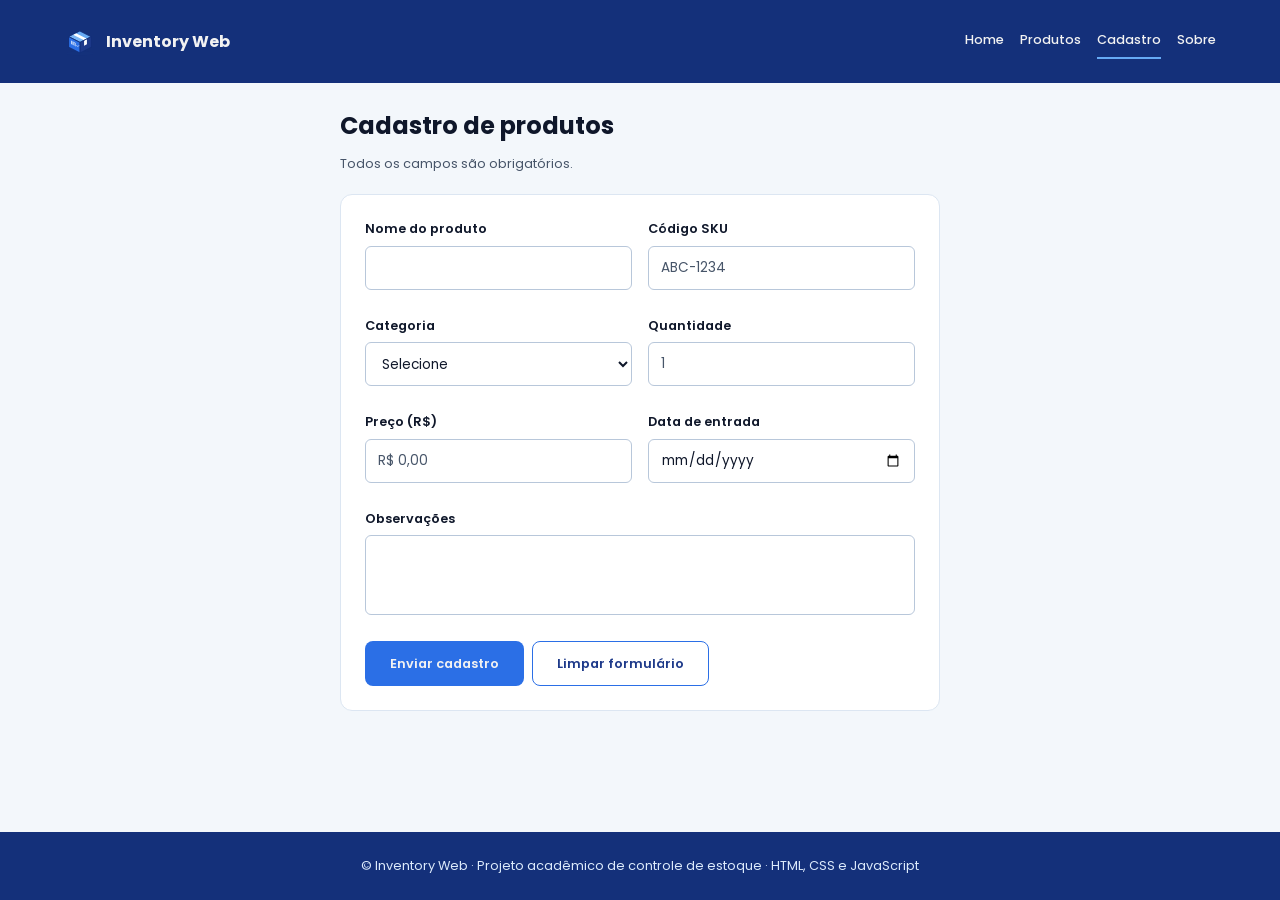
==== form.html @ a13311a4 "Inventory Web - Parte 1 (HTML, CSS e JavaScript)" ====
<!DOCTYPE html>
<html lang="pt-BR">

<head>
    <meta charset="UTF-8">
    <meta name="viewport" content="width=device-width, initial-scale=1.0">
    <title>Cadastro - Inventory Web</title>

    <link rel="icon" href="./imagens/favicon.svg" type="image/svg+xml">

    <link rel="stylesheet" href="./estilos/style.css">

    <script src="./scripts/main.js" defer></script>
    <script src="./scripts/form.js" defer></script>
</head>

<body>

    <div id="header-container"></div>

    <main class="pagina-cadastro">

        <h1>Cadastro de produtos</h1>
        <p>Todos os campos são obrigatórios.</p>

        <form id="form-produto" action="./formAction.html" method="get">
            <input type="hidden" id="idCadastro" name="idCadastro">
            <div class="campo">
                <label for="nome">Nome do produto</label>
                <input type="text" id="nome" name="nome" minlength="3" maxlength="100" required>
                <small class="mensagem" id="mensagem-nome"></small>
            </div>

            <div class="campo">
                <label for="sku">Código SKU</label>
                <input type="text" id="sku" name="sku" pattern="[A-Z]{3}-[0-9]{4}" placeholder="ABC-1234" maxlength="8" required>
                <small class="mensagem" id="mensagem-sku"></small>
            </div>
            <div class="campo">
                <label for="categoria">Categoria</label>
                <select name="categoria" id="categoria" required>
                    <option value="" disabled selected>Selecione</option>
                    <option value="hardware">Hardware</option>
                    <option value="perifericos">Periféricos</option>
                    <option value="redes">Redes</option>
                    <option value="cabos">Cabos</option>
                    <option value="moveis">Móveis</option>
                    <option value="monitor">Monitores</option>
                </select>
                <small class="mensagem" id="mensagem-categoria"></small>
            </div>
            <div class="campo">
                <label for="quantidade">Quantidade</label>
                <input type="number" id="quantidade" name="quantidade" min="1" step="1" placeholder="1" required>
                <small class="mensagem" id="mensagem-quantidade"></small>
            </div>
            <div class="campo">
                <label for="preco">Preço (R$)</label>
                <input type="number" id="preco" name="preco" min="0" step="0.01" placeholder="R$ 0,00" required>
                <small class="mensagem" id="mensagem-preco"></small>
            </div>
            <div class="campo">
                <label for="data">Data de entrada</label>
                <input type="date" id="data" name="data" required>
                <small class="mensagem" id="mensagem-data"></small>
            </div>
            <div class="campo">
                <label for="observacoes">Observações</label>
                <textarea id="observacoes" name="observacoes" maxlength="255" required></textarea>
                <small class="mensagem" id="mensagem-observacoes"></small>
            </div>

            <div class="btn-cadastro">
                <button type="submit" class="botao botao-principal">Enviar cadastro</button>
                <button type="reset" class="botao botao-secundario">Limpar formulário</button>
            </div>
        </form>
    </main>

    <div id="footer-container"></div>
</body>

</html>
---- estilos/style.css ----
/* FONTES */
@font-face {
    font-family: 'Poppins';
    src: url('../fontes/Poppins-Regular.ttf') format('truetype');
    font-weight: 400;
    font-style: normal;
    font-display: swap;
}

@font-face {
    font-family: 'Poppins';
    src: url('../fontes/Poppins-Medium.ttf') format('truetype');
    font-weight: 500;
    font-style: normal;
    font-display: swap;
}

@font-face {
    font-family: 'Poppins';
    src: url('../fontes/Poppins-SemiBold.ttf') format('truetype');
    font-weight: 600;
    font-style: normal;
    font-display: swap;
}

@font-face {
    font-family: 'Poppins';
    src: url('../fontes/Poppins-Bold.ttf') format('truetype');
    font-weight: 700;
    font-style: normal;
    font-display: swap;
}

@font-face {
    font-family: 'Poppins';
    src: url('../fontes/Poppins-ExtraBold.ttf') format('truetype');
    font-weight: 800;
    font-style: normal;
    font-display: swap;
}


/* VARIÁVEIS E RESET */
:root {
    --cor-texto-principal: #0F172A;
    --cor-texto-secundario: #475569;
    --cor-texto-branco: #F2F2F2;
    --cor-texto-azul: #2563EB;
    --cor-primaria: #2B6FE6;
    --cor-primaria-escura: #1E3A8A;
    --cor-titulo: #173B82;
    --cor-azul-escuro: #294C79;
    --cor-cabecalho: #14307A;
    --cor-secundaria: #66AAF5;
    --cor-fundo-claro: #F3F7FB;
    --cor-fundo-azul-claro: #F1F6FC;
    --cor-destaque-suave: #DCEAFB;
    --cor-borda: #DCE6F2;
    --cor-borda-campo: #B8C7DA;
    --cor-borda-card: #D5E2F5;
    --cor-sucesso: #1F7A4D;
    --cor-erro: #A62E2E;
    --fonte-padrao: 'Poppins', sans-serif;
}


* {
    margin: 0;
    padding: 0;
    box-sizing: border-box;
}

body {
    display: flex;
    flex-direction: column;
    min-height: 100vh;
    font-family: var(--fonte-padrao);
    color: var(--cor-texto-principal);
    background-color: var(--cor-fundo-claro);
    line-height: 1.6;
    overflow-x: hidden;
}

main {
    flex: 1;
}

a {
    text-decoration: none;
    color: inherit;
}

ul,
ol {
    list-style: none;
}

img {
    max-width: 100%;
    display: block;
}

.container {
    width: 100%;
    max-width: 1200px;
    margin: 0 auto;
    padding: 0 1.5rem;
}

input::placeholder,
textarea::placeholder {
    color: var(--cor-texto-secundario);
    opacity: 1;
}

.mensagem.erro {
    color: var(--cor-erro);
}

.mensagem.sucesso {
    color: var(--cor-sucesso);
}

/* BOTÕES */
.botao {
    display: inline-flex;
    align-items: center;
    justify-content: center;
    padding: 12px 24px;
    border: 1px solid transparent;
    border-radius: 8px;
    font-family: inherit;
    font-size: 0.8rem;
    font-weight: 600;
    line-height: 1.5;
    white-space: nowrap;
    cursor: pointer;
    transition: background-color 0.2s, transform 0.2s;
}

.botao:hover {
    transform: translateY(-1px);
}

.botao:active {
    transform: none;
}

.botao:focus-visible {
    outline: 3px solid rgba(47, 111, 237, 0.35);
    outline-offset: 3px;
}

.botao-principal {
    background-color: var(--cor-primaria);
    color: var(--cor-texto-branco);
}

.botao-principal:hover {
    background-color: var(--cor-primaria-escura);
}

.botao-secundario {
    background-color: transparent;
    color: var(--cor-primaria-escura);
    border-color: var(--cor-primaria);
}

.botao-secundario:hover {
    background-color: var(--cor-destaque-suave);
}

/* HEADER E FOOTER */
header {
    background-color: var(--cor-cabecalho);
    color: var(--cor-texto-branco);
}

.header-conteudo {
    display: flex;
    flex-wrap: wrap; 
    gap: 0.5rem 1rem; 
    padding-block: 0.5rem;
    align-items: center;
    justify-content: space-between;
    min-height: 68px;
}

.header-nav {
    display: flex;
    align-items: center;
    justify-content: space-between;
    padding: 1rem 0;
}

.header-logo {
    display: inline-flex;
    align-items: center;
    gap: 0.65rem;
    flex-shrink: 0;
}

.header-logo-img {
    width: 32px;
    height: 32px;
    object-fit: contain;
}

.header-logo-nome {
    font-size: 1rem;
    font-weight: 700;
}

.header-menu {
    display: flex;
    gap: 1rem; 
    flex-wrap: wrap;
    align-items: center;
}

.header-menu a {
    display: inline-block;
    padding: 0.4rem 0;
    font-size: 0.8rem;
    font-weight: 500;
    border-bottom: 2px solid transparent;
}

.header-menu a.active {
    border-bottom-color: var(--cor-secundaria);
}

.site-footer {
    background-color: var(--cor-cabecalho);
    color: var(--cor-destaque-suave);
}

.footer-conteudo {
    padding-block: 1.5rem;
}

.footer-texto {
    font-size: 0.8rem;
    text-align: center;
}

/* HOME */
.hero {
    padding-block: 1.5rem 2rem;
}

.hero-conteudo {
    display: flex;
    align-items: flex-start;
    justify-content: space-between;
    gap: 2rem;
}

.hero-info {
    flex: 1;
    display: flex;
    flex-direction: column;
    gap: 1rem;
    padding-top: 1.5rem;
}

.hero-etiqueta {
    display: inline-block;
    margin-bottom: 0.8rem;
    padding: 0.2rem 0.65rem;
    background-color: var(--cor-destaque-suave);
    color: var(--cor-primaria-escura);
    border-radius: 999px;
    font-size: 0.8rem;
    font-weight: 600;
}

.hero-texto {
    max-width: 560px;
}

.hero-texto h1 {
    font-size: clamp(1.5rem, 4vw, 2rem);
    line-height: 1.3;
}

.hero-texto p {
    color: var(--cor-texto-secundario);
}

.hero-description {
    font-size: clamp(1rem, 2.5vw, 1.1rem);
    line-height: 1.65;
}

.hero-acoes {
    display: flex;
    flex-wrap: wrap;
    gap: 0.75rem;
}

.hero-imagem {
    width: 100%;
    max-width: 420px;
}

.subtitulo {
    margin-bottom: 24px;
}

.funcionalidades-lista {
    display: flex;
    flex-wrap: wrap;
    gap: 16px;
    margin-bottom: 2rem;
}

.funcionalidade-card {
    flex: 1 1 250px;
    padding: 12px;
    border: 1px solid var(--cor-borda);
    border-radius: 8px;
}

.funcionalidade-card h3 {
    color: var(--cor-primaria-escura);
}

.funcionalidade-card p {
    color: var(--cor-texto-secundario);
}

.funcionalidade-icone {
    margin-bottom: 8px;
}

/* CADASTRO */
.campo input,
.campo select,
.campo textarea,
.filtro-campo input,
.filtro-campo select {
    width: 100%;
    min-height: 44px;
    padding: 10px 12px;
    font-family: inherit;
    font-size: 0.85rem;
    color: var(--cor-texto-principal);
    background-color: white;
    border: 1px solid var(--cor-borda-campo);
    border-radius: 6px;
    outline: none;
    transition: border-color 0.2s, box-shadow 0.2s;
}

.campo input:focus,
.campo select:focus,
.campo textarea:focus,
.filtro-campo input:focus,
.filtro-campo select:focus {
    border-color: var(--cor-primaria);
    box-shadow: 0 0 0 3px rgba(43, 111, 230, 0.12);
}

.campo textarea {
    min-height: 80px;
    resize: none;
}

.campo,
.filtro-campo {
    display: flex;
    flex-direction: column;
    gap: 6px;
    min-width: 0;
}

.campo label,
.filtro-campo label {
    font-size: 0.8rem;
    font-weight: 600;
}

.campo small {
    font-size: 10px;
    line-height: 1.4;
    color: var(--cor-texto-secundario);
}

.pagina-cadastro {
    width: 100%;
    max-width: 640px;
    margin: 0 auto;
    padding: 24px clamp(12px, 4vw, 20px);
}

.pagina-cadastro h1 {
    margin-bottom: 8px;
    font-size: 1.5rem;
    font-weight: 700;
}

.pagina-cadastro p {
    font-size: 0.8rem;
    color: var(--cor-texto-secundario);
    margin-bottom: 20px;
}

.pagina-cadastro form {
    display: grid;
    grid-template-columns: repeat(2, minmax(0, 1fr));
    gap: 20px 16px;
    padding: clamp(14px, 4vw, 24px);
    background-color: white;
    border: 1px solid var(--cor-borda);
    border-radius: 12px;
}

.campo:has(#observacoes) {
    grid-column: 1 / -1;
}

.btn-cadastro {
    display: flex;
    flex-wrap: wrap;
    gap: 8px;
    grid-column: 1 / -1;
}

/* RESULTADO DO CADASTRO */
.pagina-resultado {
    width: 100%;
    max-width: 640px;
    margin: 0 auto;
    padding: clamp(24px, 5vw, 40px) clamp(12px, 4vw, 24px) 36px;
}

.resultado-cabecalho {
    display: flex;
    align-items: center;
    gap: 16px;
    margin-bottom: 36px;
}

.resultado-cabecalho > div:last-child {
    flex: 1;
    min-width: 0;
}

.resultado-cabecalho h1 {
    margin-bottom: 8px;
    font-size: clamp(1.3rem, 5vw, 2rem);
    line-height: 1.3;
    overflow-wrap: anywhere;
}

.resultado-icone {
    display: flex;
    align-items: center;
    justify-content: center;
    flex-shrink: 0;
    width: 46px;
    height: 46px;
    border-radius: 50%;
    background-color: var(--cor-sucesso);
    color: white;
    font-size: 28px;
    font-weight: bold;
}

.resultado-erro .resultado-icone {
    background-color: #FEE2E2;
    color: #991B1B;
}

.resultado-erro h1 {
    color: #991B1B;
}

.resultado-duplicado .resultado-icone {
    background-color: #DBEAFE;
    color: #1E40AF;
}

.resultado-duplicado h1 {
    color: #1E40AF;
}

.resultado-grid {
    display: grid;
    grid-template-columns: minmax(0, 1fr);
    gap: 18px;
}

.pagina-resultado .card {
    padding: clamp(12px, 3vw, 22px);
    margin-bottom: 24px;
    border: 1px solid var(--cor-borda);
    border-radius: 13px;
}

.dados-produto {
    background-color: white;
}

.dados-produto h2 {
    margin-bottom: 14px;
    font-size: 1.2rem;
}

.dado-linha {
    display: grid;
    grid-template-columns: 34% 1fr;
    gap: 12px;
    padding: 13px 0;
    border-top: 1px solid var(--cor-borda);
    font-size: 13px;
}

.dado-linha dt {
    color: var(--cor-texto-secundario);
}

.dado-linha dd {
    font-weight: 700;
    overflow-wrap: anywhere;
}

.resultado-acoes {
    display: flex;
    flex-direction: column;
    align-items: center;
    gap: 12px;
}

/* PRODUTOS */
.pagina-produtos {
    width: 100%;
    max-width: 800px;
    margin: 0 auto;
    padding: 32px clamp(16px, 4vw, 24px) 40px;
}

.produtos-introducao {
    margin-bottom: 28px;
}

.produtos-introducao h1 {
    margin-bottom: 6px;
    font-size: clamp(1.5rem, 5vw, 2rem);
    font-weight: 700;
    line-height: 1.3;
}

.produtos-introducao p {
    font-size: 0.9rem;
    color: var(--cor-texto-secundario);
}

.produtos-indicadores {
    display: grid;
    grid-template-columns: repeat(3, minmax(0, 1fr));
    gap: 20px;
    margin-bottom: 28px;
}

.indicador {
    padding: 20px 22px;
    background-color: white;
    border: 1px solid var(--cor-borda);
    border-radius: 10px;
}

.indicador h2 {
    margin-bottom: 8px;
    font-size: 0.85rem;
    font-weight: 500;
    color: var(--cor-texto-secundario);
}

.indicador p {
    font-size: 1.8rem;
    font-weight: 700;
    line-height: 1.3;
}

#total-produtos,
#total-categorias {
    color: var(--cor-texto-azul);
}

#total-estoque-baixo {
    color: #DC2626;
}

.produtos-filtros {
    margin-bottom: 20px;
}

.produtos-filtros form {
    display: flex;
    flex-wrap: wrap;
    align-items: flex-end;
    gap: 16px;
}

.filtro-campo {
    flex: 1 1 160px;
}

.produtos-filtros .botao {
    min-height: 44px;
}

.tabela-container {
    overflow-x: auto;
    background-color: white;
    border: 1px solid var(--cor-borda);
    border-radius: 10px;
}

.produtos-tabela {
    width: 100%;
    min-width: 700px;
    border-collapse: collapse;
    text-align: left;
    font-size: 0.82rem;
}

.produtos-tabela thead,
.produtos-tabela tbody tr:hover {
    background-color: #F8FAFC;
}

.produtos-tabela th,
.produtos-tabela td {
    padding: 15px 16px;
    border-bottom: 1px solid var(--cor-borda);
    vertical-align: middle;
}

.produtos-tabela th {
    font-size: 0.75rem;
    font-weight: 600;
    color: var(--cor-texto-secundario);
    white-space: nowrap;
}

.produtos-tabela tbody tr:last-child td {
    border-bottom: none;
}

.produto-status {
    display: inline-flex;
    align-items: center;
    justify-content: center;
    padding: 5px 10px;
    border-radius: 999px;
    font-size: 0.72rem;
    font-weight: 600;
    white-space: nowrap;
}

.status-normal {
    color: var(--cor-sucesso);
    background-color: #E5F5EC;
}

.status-baixo {
    color: #925D08;
    background-color: #FFF3D6;
}

.status-sem-estoque {
    color: #991B1B;
    background-color: #FEE2E2;
}

.tabela-rodape {
    padding: 14px 16px;
    border-top: 1px solid var(--cor-borda);
    font-size: 0.78rem;
    color: var(--cor-texto-secundario);
    background-color: white;
}

/*  SOBRE  */
.section-about,
.section-paginas,
.section-tecnologias,
.section-dados,
.section-autor {
    padding: clamp(36px, 6vw, 64px) 4%;
}

.section-paginas .container,
.section-tecnologias .container {
    max-width: 1400px;
}

.paginas,
.tecnologias-titulos {
    max-width: 650px;
    margin-bottom: 36px;
}

.paginas > span,
.tecnologias-titulos > span,
.requerimentos > span {
    display: inline-block;
    margin-bottom: 8px;
    font-size: 13px;
    font-weight: 600;
    color: var(--cor-texto-azul);
}

.paginas h2,
.tecnologias-titulos h2,
.requerimentos h2 {
    margin-bottom: 12px;
    font-size: clamp(25px, 4vw, 32px);
    font-weight: 700;
    line-height: 1.25;
    letter-spacing: -0.6px;
}

.paginas p,
.tecnologias-titulos p {
    max-width: 580px;
    color: var(--cor-texto-secundario);
}

.section-about {
    display: flex;
    align-items: center;
    min-height: 620px;
}

.container-about {
    display: grid;
    grid-template-columns: 1.1fr 0.9fr;
    grid-template-rows: auto auto;
    column-gap: clamp(28px, 5vw, 50px);
    align-items: start;
    width: 100%;
    max-width: 1200px;
    margin: 0 auto;
}

.estadisticas-card {
    grid-column: 1;
    grid-row: 2;
    display: flex;
    flex-wrap: wrap;
    gap: 24px 40px;
    margin-top: 40px;
}

.estadisticas-item {
    display: flex;
    flex-direction: column;
    gap: 4px;
}

.estadisticas-number {
    font-size: clamp(30px, 6vw, 46px);
    font-weight: 800;
    line-height: 1.1;
    color: var(--cor-titulo);
}

.estadisticas-label {
    font-size: clamp(13px, 2vw, 17px);
    color: var(--cor-azul-escuro);
    overflow-wrap: anywhere;
}

.hero-illustration {
    grid-column: 2;
    grid-row: 1 / 3;
    display: flex;
    align-items: center;
    justify-content: center;
    min-width: 0;
}

.hero-illustration img {
    width: 100%;
    max-width: 520px;
    height: auto;
    object-fit: contain;
}

.section-paginas {
    background-color: white;
}

.section-tecnologias {
    background-color: var(--cor-fundo-azul-claro);
}

.cards-grid .card,
.tecnologia-card {
    min-width: 0;
    padding: 24px;
    background-color: white;
    border: 1px solid var(--cor-borda-card);
    border-radius: 13px;
    transition: border-color 0.2s, box-shadow 0.2s, transform 0.2s;
}

.cards-grid .card:hover,
.tecnologia-card:hover {
    border-color: #B7CCEF;
    box-shadow: 0 5px 16px rgb(30 64 120 / 6%);
    transform: translateY(-2px);
}

.cards-grid {
    display: grid;
    grid-template-columns: repeat(2, minmax(0, 1fr));
    gap: 20px;
}

.cards-grid .card {
    display: flex;
    flex-direction: column;
    align-items: flex-start;
    min-height: 144px;
}

.card-arquivo {
    display: inline-block;
    max-width: 100%;
    margin-bottom: 14px;
    padding: 2px 9px;
    border-radius: 6px;
    font-size: 11px;
    font-weight: 600;
    line-height: 1.4;
    color: var(--cor-primaria-escura);
    background-color: var(--cor-secundaria);
    overflow-wrap: anywhere;
}

.card-titulo {
    margin-bottom: 12px;
    font-size: 18px;
    font-weight: 700;
    line-height: 1.35;
    color: var(--cor-primaria-escura);
}

.card-texto {
    font-size: 14px;
    line-height: 1.5;
    color: var(--cor-texto-secundario);
}

.tecnologia-grid {
    display: grid;
    grid-template-columns: repeat(3, minmax(0, 1fr));
    gap: 20px;
}

.tecnologia-titulo {
    margin-bottom: 20px;
    font-size: 21px;
    font-weight: 700;
    line-height: 1.3;
    color: var(--cor-titulo);
}

.tecnologia-lista {
    display: flex;
    flex-direction: column;
    gap: 14px;
}

.tecnologia-lista li {
    position: relative;
    padding-left: 20px;
    font-size: 14px;
    line-height: 1.65;
    color: var(--cor-texto-secundario);
    overflow-wrap: anywhere;
}

.tecnologia-lista li::before {
    content: "";
    position: absolute;
    top: 9px;
    left: 0;
    width: 7px;
    height: 7px;
    background-color: var(--cor-texto-azul);
    border-radius: 50%;
}

.section-dados {
    background-color: white;
}

.container-dados {
    display: grid;
    grid-template-columns: repeat(2, minmax(0, 1fr));
    align-items: center;
    gap: clamp(28px, 5vw, 48px);
    width: 100%;
    max-width: 1400px;
    margin: 0 auto;
}

.arvore {
    min-width: 0;
    padding: 28px 30px;
    background-color: #0D1B35;
    border: 1px solid #1D3155;
    border-radius: 14px;
    overflow: hidden;
}

.arvore > span {
    display: block;
    margin-bottom: 20px;
    font-family: "Courier New", monospace;
    font-size: 14px;
    font-weight: 600;
    color: var(--cor-secundaria);
}

.arvore pre {
    overflow-x: auto;
    scrollbar-width: thin;
    scrollbar-color: var(--cor-texto-secundario) var(--cor-texto-principal);
}

.arvore code {
    display: block;
    width: max-content;
    min-width: 100%;
    font-family: "Consolas", "Courier New", monospace;
    font-size: 13px;
    line-height: 1.9;
    color: var(--cor-fundo-claro);
    white-space: pre;
}

.requerimentos {
    min-width: 0;
}

.requerimentos h2 {
    margin-bottom: 28px;
}

.requerimentos h3 {
    margin-bottom: 20px;
    font-size: 19px;
    font-weight: 700;
    color: var(--cor-titulo);
}

.requerimentos-lista {
    display: flex;
    flex-direction: column;
    gap: 16px;
}

.requerimentos-lista li {
    display: flex;
    align-items: flex-start;
    gap: 12px;
    font-size: 15px;
    color: var(--cor-azul-escuro);
}

.check-icon {
    display: inline-flex;
    align-items: center;
    justify-content: center;
    flex: 0 0 24px;
    height: 24px;
    border: 1px solid #BBF7D0;
    border-radius: 50%;
    font-size: 14px;
    font-weight: 800;
    line-height: 1;
    color: #16784B;
    background-color: #DCFCE7;
}

.section-autor {
    background-color: var(--cor-primaria-escura);
}

.container-autor {
    display: flex;
    flex-wrap: wrap;
    align-items: center;
    justify-content: space-between;
    gap: 24px;
    width: 100%;
    max-width: 1030px;
    margin: 0 auto;
}

.autor-info {
    display: flex;
    align-items: center;
    gap: clamp(14px, 3vw, 24px);
    min-width: 0;
}

.autor-avatar {
    display: flex;
    align-items: center;
    justify-content: center;
    flex-shrink: 0;
    width: clamp(56px, 12vw, 104px);
    height: clamp(56px, 12vw, 104px);
    border: 3px solid #60A5FA;
    border-radius: 50%;
    font-size: clamp(20px, 4vw, 34px);
    font-weight: 800;
    letter-spacing: -1px;
    color: white;
    background-color: #2F6FE5;
}

.autor-detalhes {
    min-width: 0;
}

.autor-detalhes > span {
    display: block;
    margin-bottom: 10px;
    font-size: 13px;
    font-weight: 600;
    color: #8DBBFF;
}

.autor-detalhes h3 {
    margin-bottom: 12px;
    font-size: clamp(21px, 4vw, 28px);
    font-weight: 800;
    line-height: 1.2;
    color: white;
}

.autor-detalhes p {
    margin-bottom: 6px;
    font-size: 14px;
    color: #E5EDFF;
}

.autor-github {
    display: inline-block;
    font-size: 14px;
    font-weight: 700;
    color: white;
    text-decoration: underline;
    text-underline-offset: 3px;
    overflow-wrap: anywhere;
}

.autor-github:hover {
    color: #A9CEFF;
}

.btn-github {
    display: inline-block;
    padding: 16px 24px;
    border-radius: 11px;
    font-size: 14px;
    font-weight: 700;
    white-space: nowrap;
    color: var(--cor-titulo);
    background-color: white;
    transition: background-color 0.2s, transform 0.2s;
}

.btn-github:hover {
    background-color: #EAF1FF;
    transform: translateY(-1px);
}

/* RESPONSIVIDADE  */
@media (max-width: 900px) {
    .tecnologia-grid {
        grid-template-columns: repeat(2, minmax(0, 1fr));
    }

    .container-dados {
        grid-template-columns: minmax(0, 1fr);
    }
}

@media (max-width: 600px) {

    /* Home */
    .hero-conteudo {
        flex-direction: column;
        align-items: stretch;
    }

    .hero-info {
        padding-top: 0;
    }

    .hero-texto {
        max-width: none;
    }

    .hero-acoes {
        flex-direction: column;
    }

    .hero-acoes .botao {
        width: 100%;
    }

    .hero-imagem {
        align-self: center;
        max-width: 100%;
    }

    .campo input,
    .campo select,
    .campo textarea,
    .filtro-campo input,
    .filtro-campo select {
        font-size: 16px;
    }

    /* Cadastro */
    .pagina-cadastro form {
        grid-template-columns: 1fr;
    }

    .btn-cadastro {
        flex-direction: column;
    }

    .btn-cadastro .botao {
        width: 100%;
    }

    /* Resultado */
    .resultado-cabecalho {
        align-items: flex-start;
    }

    .dado-linha {
        grid-template-columns: 1fr;
        gap: 4px;
    }

    /* Produtos */
    .produtos-indicadores {
        grid-template-columns: 1fr;
        gap: 12px;
    }

    /* Sobre */
    .container-about {
        grid-template-columns: 1fr;
        row-gap: 28px;
    }

    .container-about .hero-texto {
        grid-column: 1;
        grid-row: 1;
        max-width: 100%;
    }

    .estadisticas-card {
        margin-top: 0;
    }

    .hero-illustration {
        grid-column: 1;
        grid-row: 3;
    }

    .cards-grid,
    .tecnologia-grid {
        grid-template-columns: minmax(0, 1fr);
    }

    .cards-grid .card {
        min-height: auto;
    }

    .arvore {
        padding: 20px 16px;
    }

    .arvore code {
        font-size: 11px;
    }
}
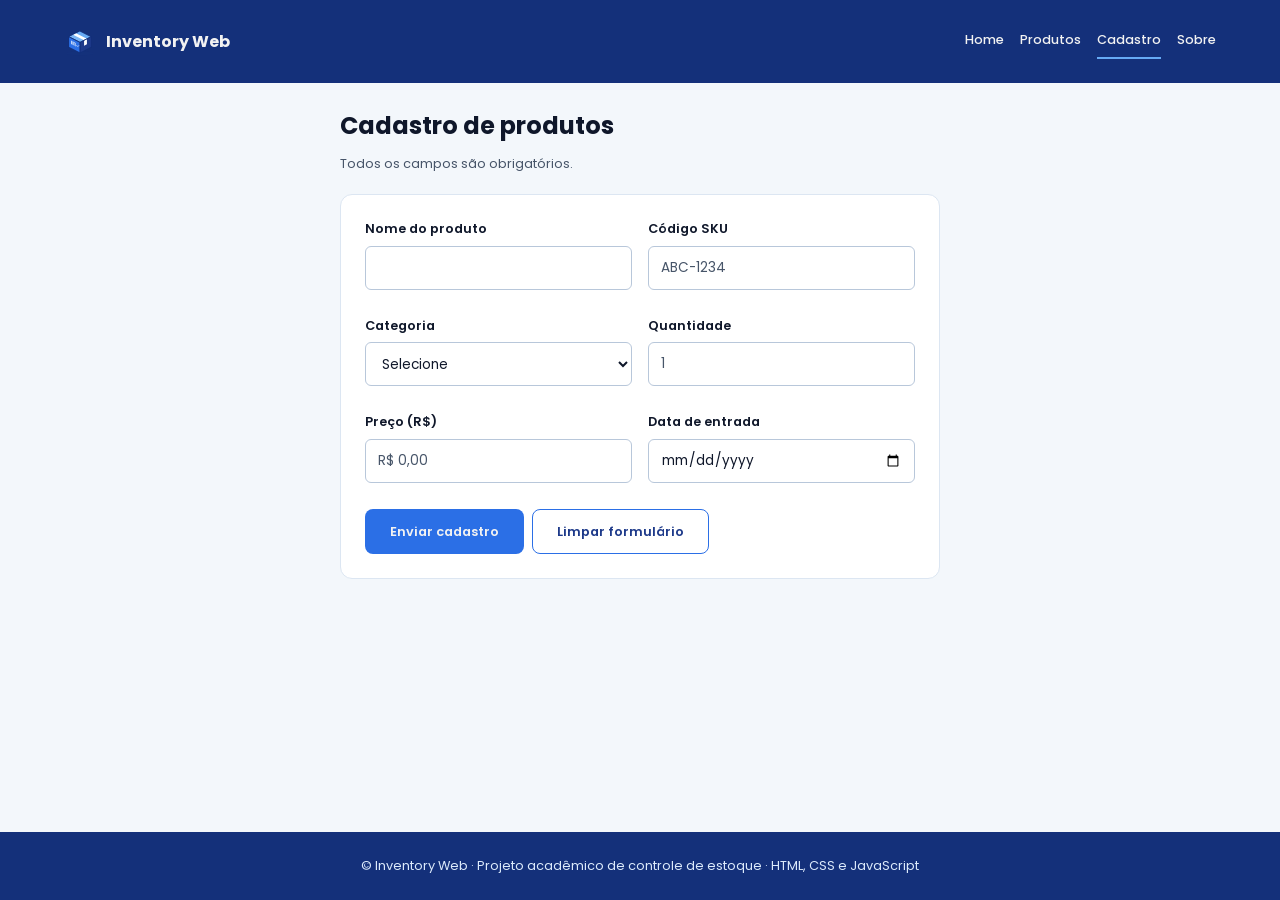
==== commit e25f68f8: "feat: delete observacoes" ====
--- a/form.html
+++ b/form.html
@@ -64,11 +64,6 @@
                 <input type="date" id="data" name="data" required>
                 <small class="mensagem" id="mensagem-data"></small>
             </div>
-            <div class="campo">
-                <label for="observacoes">Observações</label>
-                <textarea id="observacoes" name="observacoes" maxlength="255" required></textarea>
-                <small class="mensagem" id="mensagem-observacoes"></small>
-            </div>
 
             <div class="btn-cadastro">
                 <button type="submit" class="botao botao-principal">Enviar cadastro</button>
--- a/estilos/style.css
+++ b/estilos/style.css
@@ -107,8 +107,7 @@
     padding: 0 1.5rem;
 }
 
-input::placeholder,
-textarea::placeholder {
+input::placeholder {
     color: var(--cor-texto-secundario);
     opacity: 1;
 }
@@ -337,7 +336,6 @@
 /* CADASTRO */
 .campo input,
 .campo select,
-.campo textarea,
 .filtro-campo input,
 .filtro-campo select {
     width: 100%;
@@ -355,16 +353,10 @@
 
 .campo input:focus,
 .campo select:focus,
-.campo textarea:focus,
 .filtro-campo input:focus,
 .filtro-campo select:focus {
     border-color: var(--cor-primaria);
     box-shadow: 0 0 0 3px rgba(43, 111, 230, 0.12);
-}
-
-.campo textarea {
-    min-height: 80px;
-    resize: none;
 }
 
 .campo,
@@ -414,10 +406,6 @@
     background-color: white;
     border: 1px solid var(--cor-borda);
     border-radius: 12px;
-}
-
-.campo:has(#observacoes) {
-    grid-column: 1 / -1;
 }
 
 .btn-cadastro {
@@ -1127,7 +1115,6 @@
 
     .campo input,
     .campo select,
-    .campo textarea,
     .filtro-campo input,
     .filtro-campo select {
         font-size: 16px;
